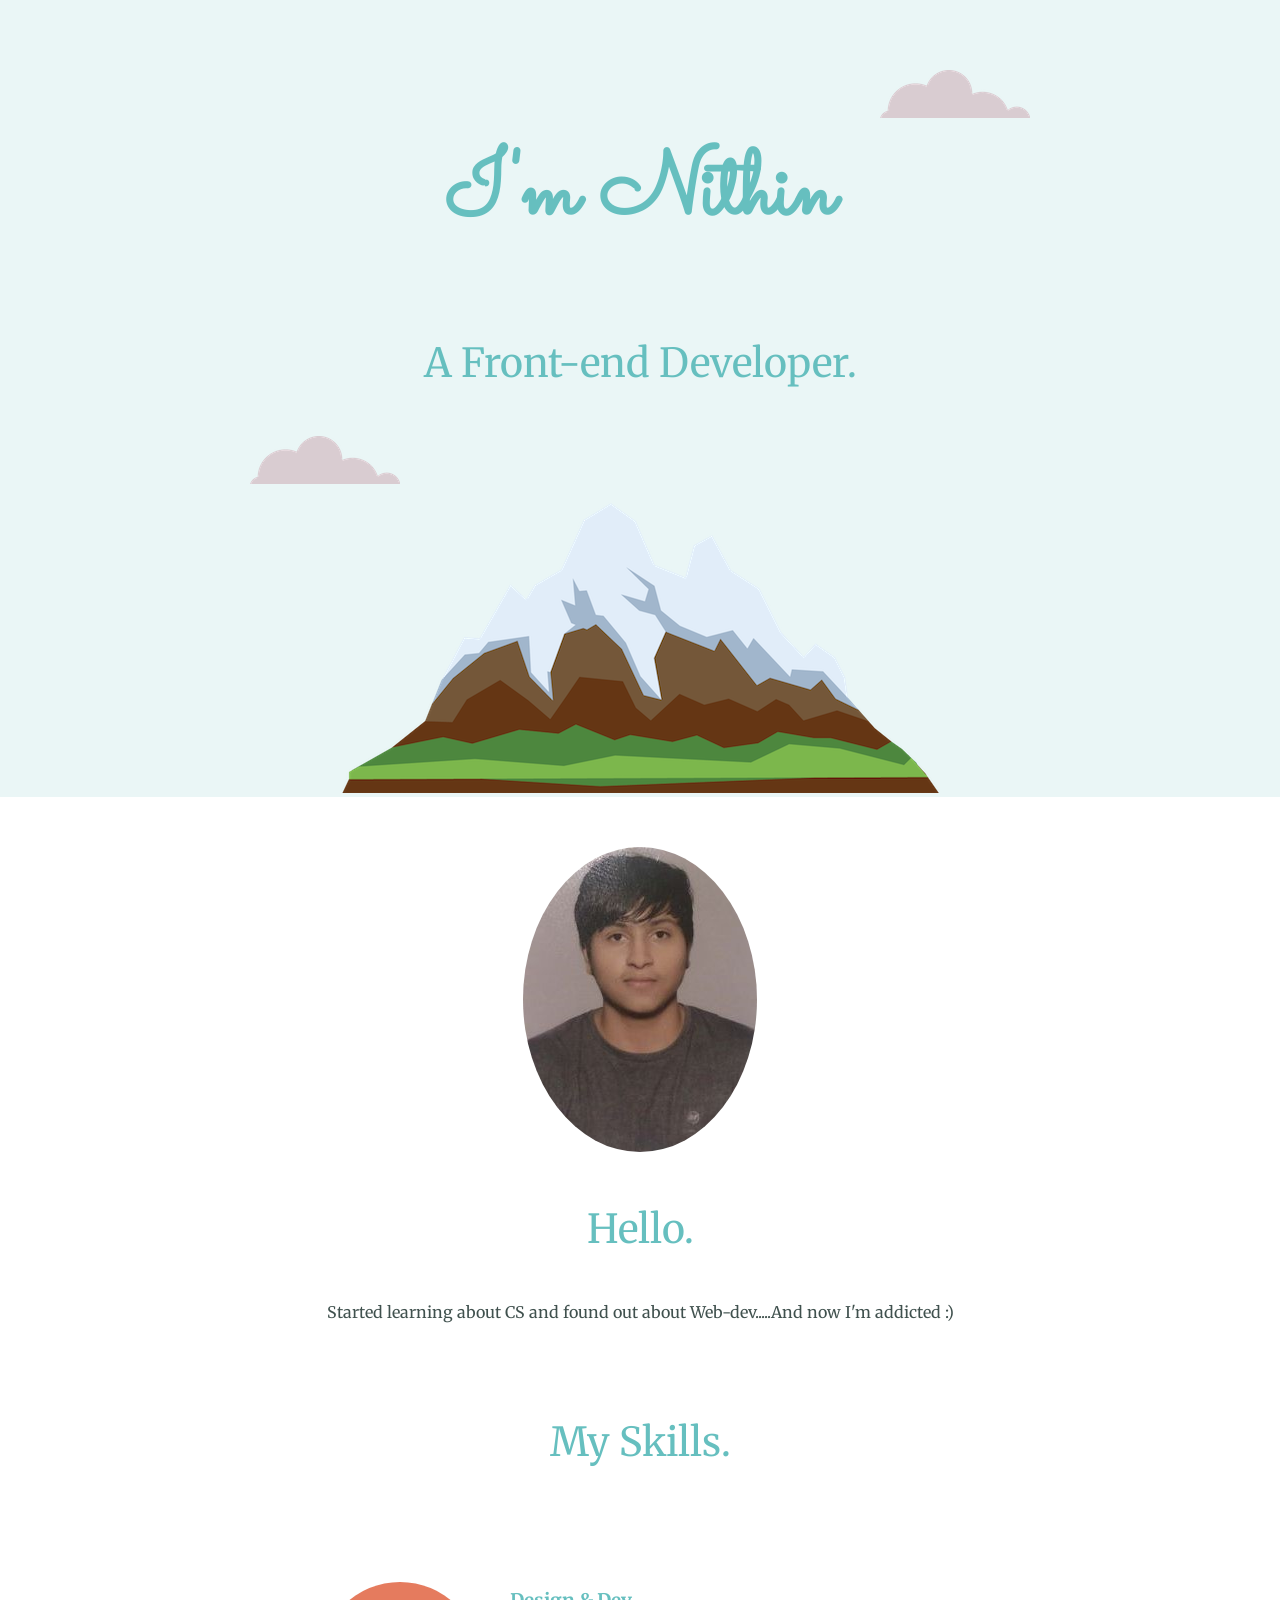
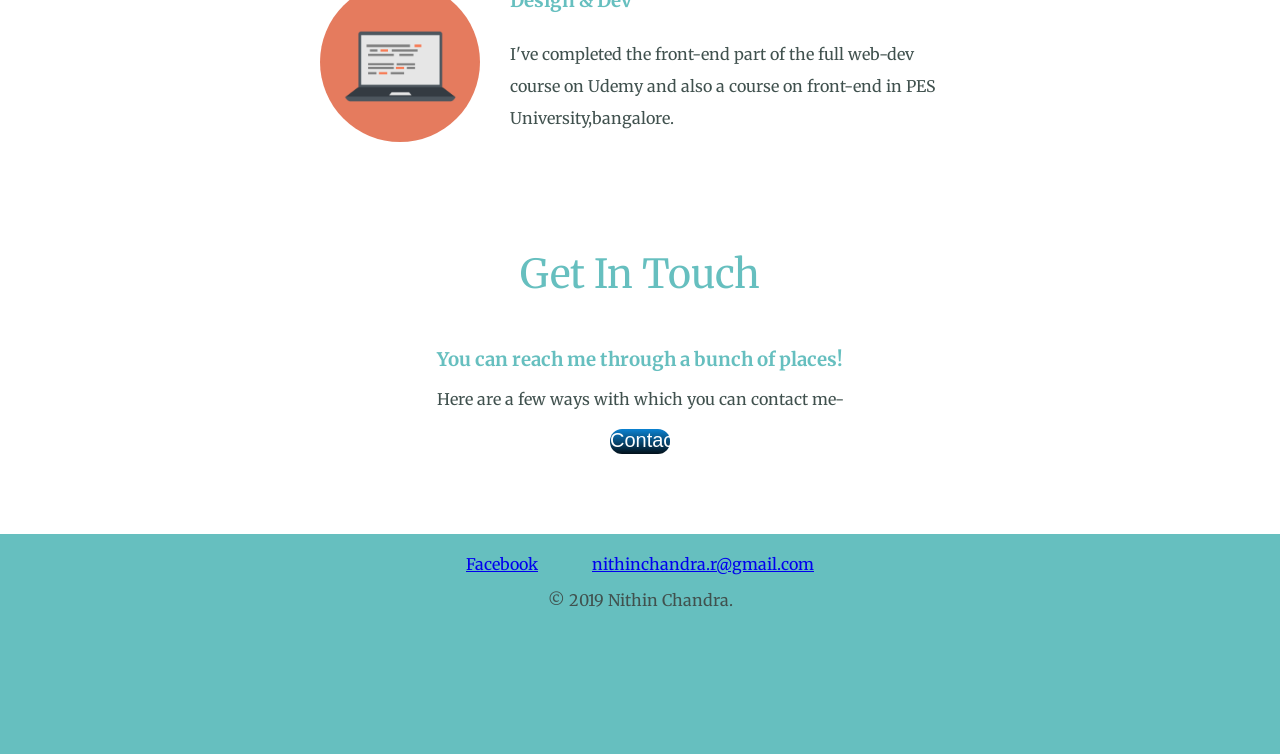
==== index.htm @ e6f42cef "renamed html file" ====
<!DOCTYPE html>
<html>
	<head>
	<link rel="stylesheet" href="style.css">
	<link rel="icon" href="favicon.ico">
	<link href="https://fonts.googleapis.com/css?family=Merriweather|Montserrat|Sacramento" rel="stylesheet">
	
	<title>Nithin Chandra</title>
	</head>
	<body>
		<div class="Top-container">
			<img src="cloud.png" alt="cloud-img" id="top-cloud">
			<h1>I'm Nithin</h1>
			<h2>A Front-end Developer.</h2>
			
			<img src="cloud.png" alt="cloud-img" id="bottom-cloud">
			<img src="mountain.png" alt="mountain-img">

		</div>
		<div class="middle-container">
  			<div class="profile">
    			<img id="face" src="nithinface.jpg" alt="nithin-pic" >
    			<h2>Hello.</h2>
    			<p id="hello-text">Started learning about CS and found out about Web-dev.....And now I'm addicted :)</p>
  			</div>
  			<div class="skills">
    			<h2>My Skills.</h2>
    			<div class="skill-row">
      				<img class="" src="computer.png" alt="computer-pic" id="computar">
      				<h3>Design & Dev</h3>
      				<p>I've completed the front-end part of the full web-dev course on Udemy and also a course on front-end in PES University,bangalore.</p>
    			</div>
  			</div>


  			<div class="contact-me">
    			<h2>Get In Touch</h2>
			    <h3>You can reach me through a bunch of places!</h3>
			    <p>Here are a few ways with which you can contact me-</p>
  			</div>
  			<div class="butn">
  				Contact Me
  			</div>
		</div>

		<div class="bottom-container">
		  <a class="footer-link" href="https://www.facebook.com/nithin.chandra.752">Facebook</a>
		  <a class="footer-link" href="https://mail.google.com/mail">nithinchandra.r@gmail.com</a>
		  <p id="atC">© 2019 Nithin Chandra.</p>
		</div>

	</body>
	
</html>
---- style.css ----
body{
	margin: 0;
	text-align: center;
	font-family: 'Merriweather', serif;
	color: #40514E;
}
#hello-text{
	font-color: #40514E;
	width: 50%;
	margin: auto;
	margin-bottom: 80px;
}
#hot-wings{
	color: #11999E;
}
#face{
	border-radius: 50%;
	margin-top: 50px;
}
#computar{
	border-radius: 50%;
	width: 25%;float: left;
	margin-right: 30px;
	
}
.chilly{
	border-radius: 50%;
	width: 25%;float: right;
	margin-left: 30px;
}
h1{
	font-size: 5.625rem;
	margin-top: 50px auto 0 auto;
	font-family: 'Sacramento', cursive;
	color: #66BFBF;
	
}
h2{
	font-size: 2.5rem;
	font-weight: normal;
	line-height: 2;
	color: #66BFBF;
}
h3{
	color: #66BFBF;
}
.Top-container{
	padding-top: 70px;
	background-color: #EAF6F6;
}
.MiddleC{
	
}
.BottomC{
	
}
.skill-row{
	width: 50%;
	margin: 100px auto 100px auto;
	text-align: left;
	line-height: 2;
}
#bottom-cloud
{
	position: absolute;
	left: 250px;
}
#top-cloud
{
	position: absolute;
	right: 250px;
}
.butn {
  background: #0b82d1;
  background-image: -webkit-linear-gradient(top, #0b82d1, #03111a);
  background-image: -moz-linear-gradient(top, #0b82d1, #03111a);
  background-image: -ms-linear-gradient(top, #0b82d1, #03111a);
  background-image: -o-linear-gradient(top, #0b82d1, #03111a);
  background-image: linear-gradient(to bottom, #0b82d1, #03111a);
  -webkit-border-radius: 12;
  -moz-border-radius: 12;
  border-radius: 12px;
  font-family: Arial;
  color: #ffffff;
  font-size: 20px;
  height: 25px;
  margin: 20px 610px 80px 610px;

  text-decoration: none;
}

.butn:hover {
  background: #3cb0fd;
  background-image: -webkit-linear-gradient(top, #3cb0fd, #fa0838);
  background-image: -moz-linear-gradient(top, #3cb0fd, #fa0838);
  background-image: -ms-linear-gradient(top, #3cb0fd, #fa0838);
  background-image: -o-linear-gradient(top, #3cb0fd, #fa0838);
  background-image: linear-gradient(to bottom, #3cb0fd, #fa0838);
  text-decoration: none;
}
.bottom-container{
	height: 200px;
	background-color: #66BFBF;
	text-align: center;
	padding-top: 20px;
	padding-left: 50px;
}

.footer-link{
	padding-top: 40px;
	padding-right: 50px;
	text-align: center;
}
#atC{
	padding-right: 50px;
}
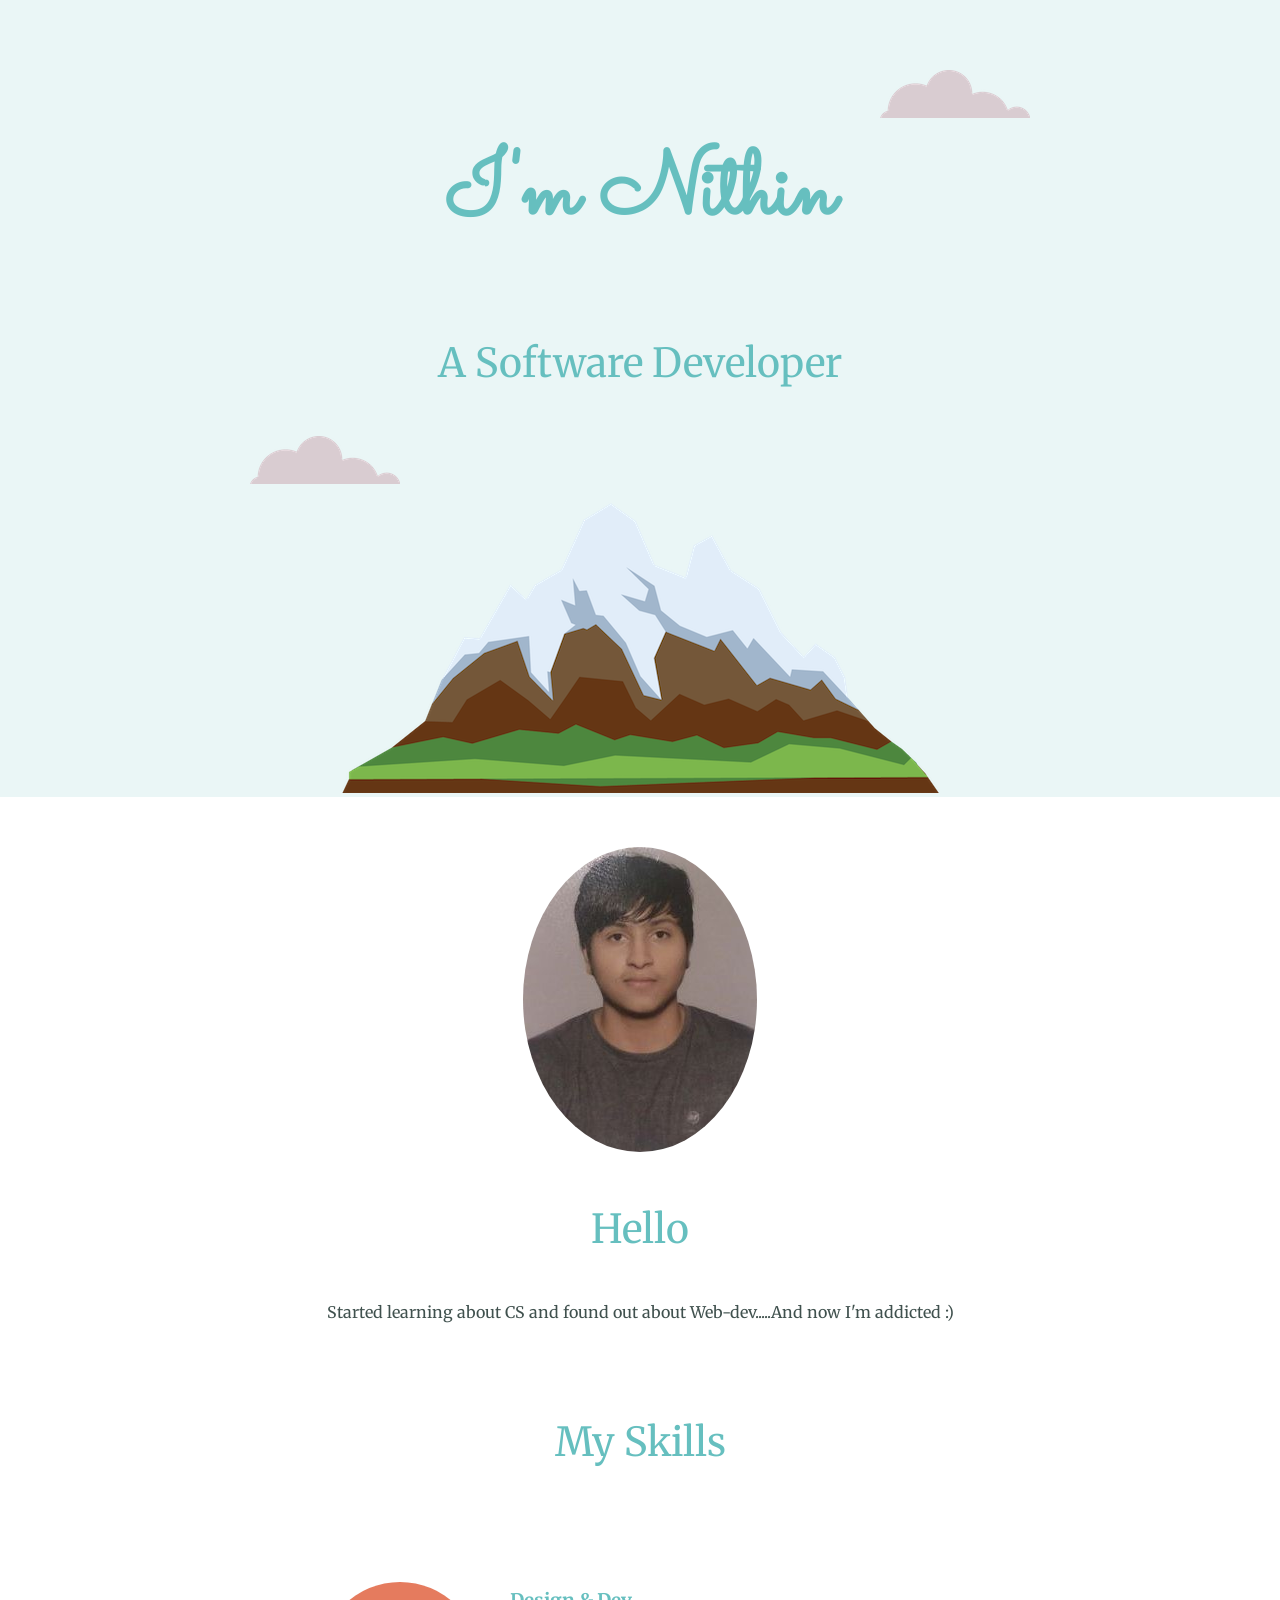
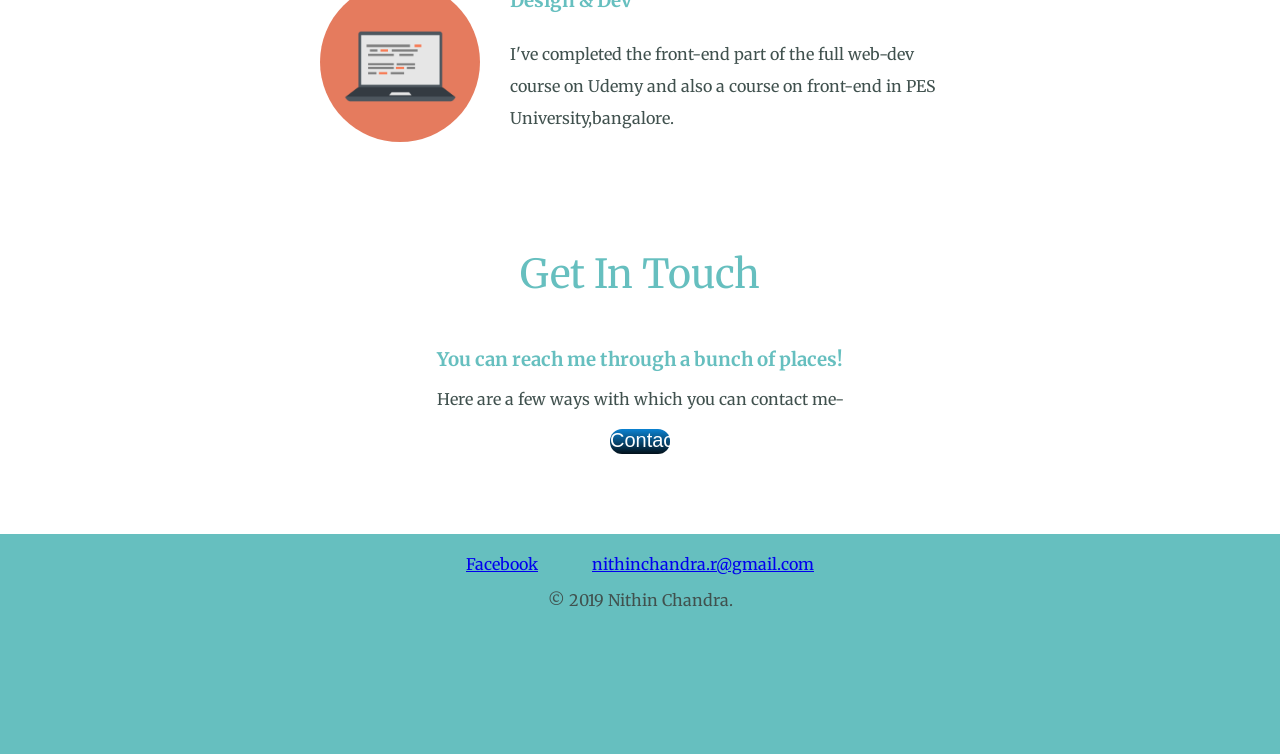
==== commit 02cd8fc2: "Update index.htm" ====
--- a/index.htm
+++ b/index.htm
@@ -11,7 +11,7 @@
 		<div class="Top-container">
 			<img src="cloud.png" alt="cloud-img" id="top-cloud">
 			<h1>I'm Nithin</h1>
-			<h2>A Front-end Developer.</h2>
+			<h2>A Software Developer</h2>
 			
 			<img src="cloud.png" alt="cloud-img" id="bottom-cloud">
 			<img src="mountain.png" alt="mountain-img">
@@ -20,11 +20,11 @@
 		<div class="middle-container">
   			<div class="profile">
     			<img id="face" src="nithinface.jpg" alt="nithin-pic" >
-    			<h2>Hello.</h2>
+    			<h2>Hello</h2>
     			<p id="hello-text">Started learning about CS and found out about Web-dev.....And now I'm addicted :)</p>
   			</div>
   			<div class="skills">
-    			<h2>My Skills.</h2>
+    			<h2>My Skills</h2>
     			<div class="skill-row">
       				<img class="" src="computer.png" alt="computer-pic" id="computar">
       				<h3>Design & Dev</h3>
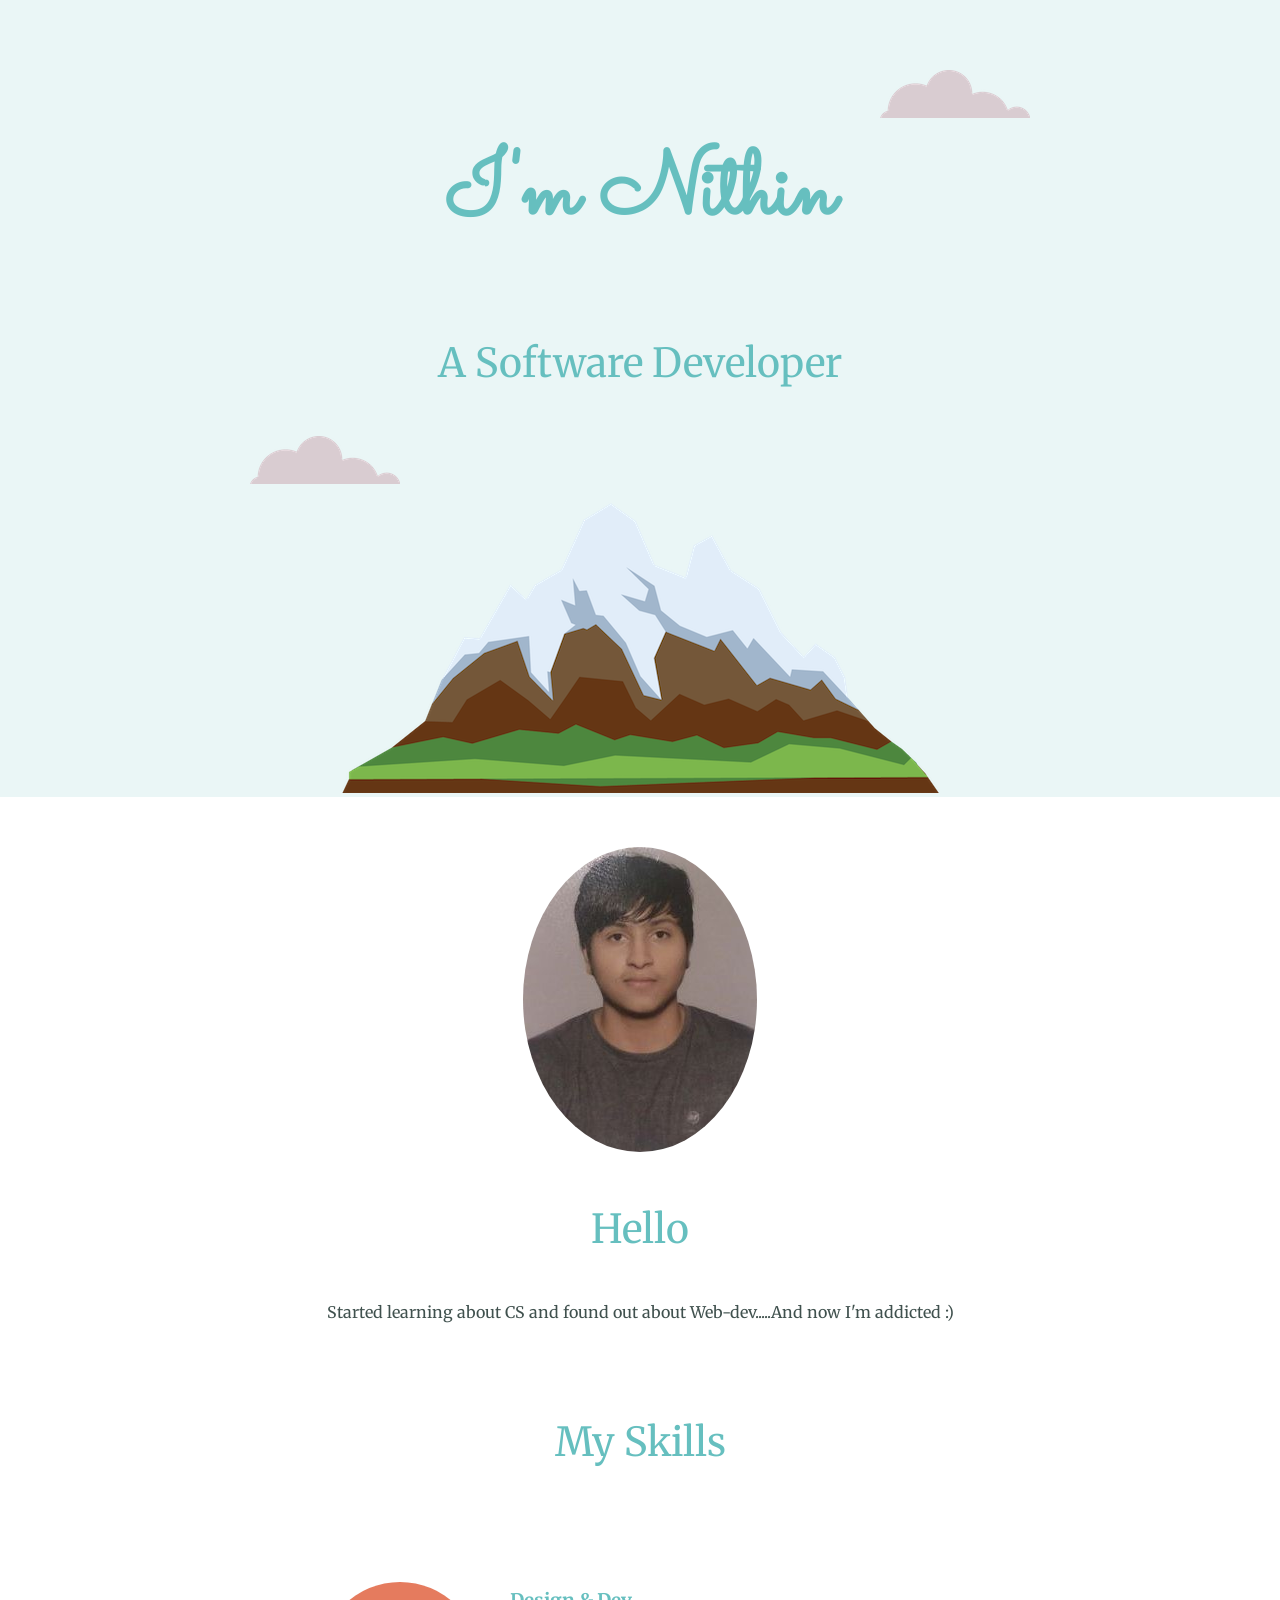
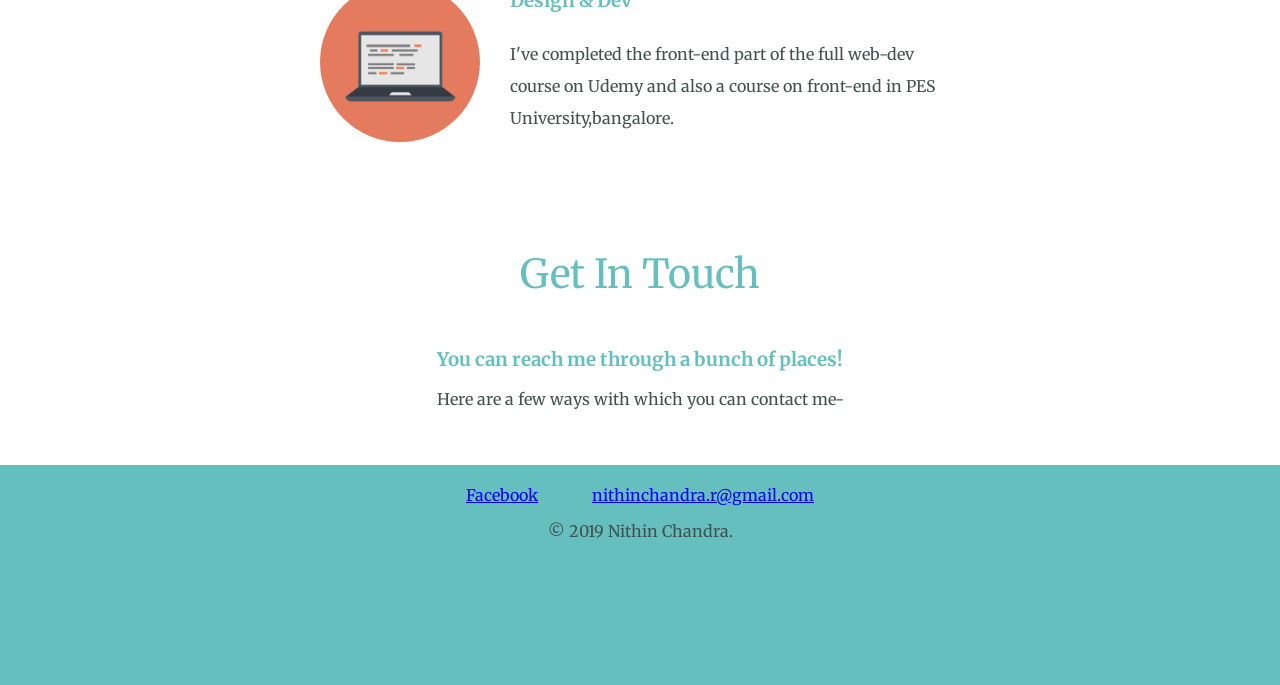
==== commit 7af6f668: "removed butn, made it cleaner" ====
--- a/index.htm
+++ b/index.htm
@@ -33,19 +33,19 @@
   			</div>
 
 
+
   			<div class="contact-me">
     			<h2>Get In Touch</h2>
 			    <h3>You can reach me through a bunch of places!</h3>
 			    <p>Here are a few ways with which you can contact me-</p>
+			    <br><br>
   			</div>
-  			<div class="butn">
-  				Contact Me
-  			</div>
+ 
 		</div>
 
 		<div class="bottom-container">
 		  <a class="footer-link" href="https://www.facebook.com/nithin.chandra.752">Facebook</a>
-		  <a class="footer-link" href="https://mail.google.com/mail">nithinchandra.r@gmail.com</a>
+		  <a class="footer-link" href="https://mail.google.com/mail/u/0/#inbox?compose=new">nithinchandra.r@gmail.com</a>
 		  <p id="atC">© 2019 Nithin Chandra.</p>
 		</div>
 
--- a/style.css
+++ b/style.css
@@ -2,7 +2,7 @@
 	margin: 0;
 	text-align: center;
 	font-family: 'Merriweather', serif;
-	color: #40514E;
+	color: #40514E;background-color: ;
 }
 #hello-text{
 	font-color: #40514E;
@@ -70,34 +70,8 @@
 	position: absolute;
 	right: 250px;
 }
-.butn {
-  background: #0b82d1;
-  background-image: -webkit-linear-gradient(top, #0b82d1, #03111a);
-  background-image: -moz-linear-gradient(top, #0b82d1, #03111a);
-  background-image: -ms-linear-gradient(top, #0b82d1, #03111a);
-  background-image: -o-linear-gradient(top, #0b82d1, #03111a);
-  background-image: linear-gradient(to bottom, #0b82d1, #03111a);
-  -webkit-border-radius: 12;
-  -moz-border-radius: 12;
-  border-radius: 12px;
-  font-family: Arial;
-  color: #ffffff;
-  font-size: 20px;
-  height: 25px;
-  margin: 20px 610px 80px 610px;
 
-  text-decoration: none;
-}
 
-.butn:hover {
-  background: #3cb0fd;
-  background-image: -webkit-linear-gradient(top, #3cb0fd, #fa0838);
-  background-image: -moz-linear-gradient(top, #3cb0fd, #fa0838);
-  background-image: -ms-linear-gradient(top, #3cb0fd, #fa0838);
-  background-image: -o-linear-gradient(top, #3cb0fd, #fa0838);
-  background-image: linear-gradient(to bottom, #3cb0fd, #fa0838);
-  text-decoration: none;
-}
 .bottom-container{
 	height: 200px;
 	background-color: #66BFBF;
